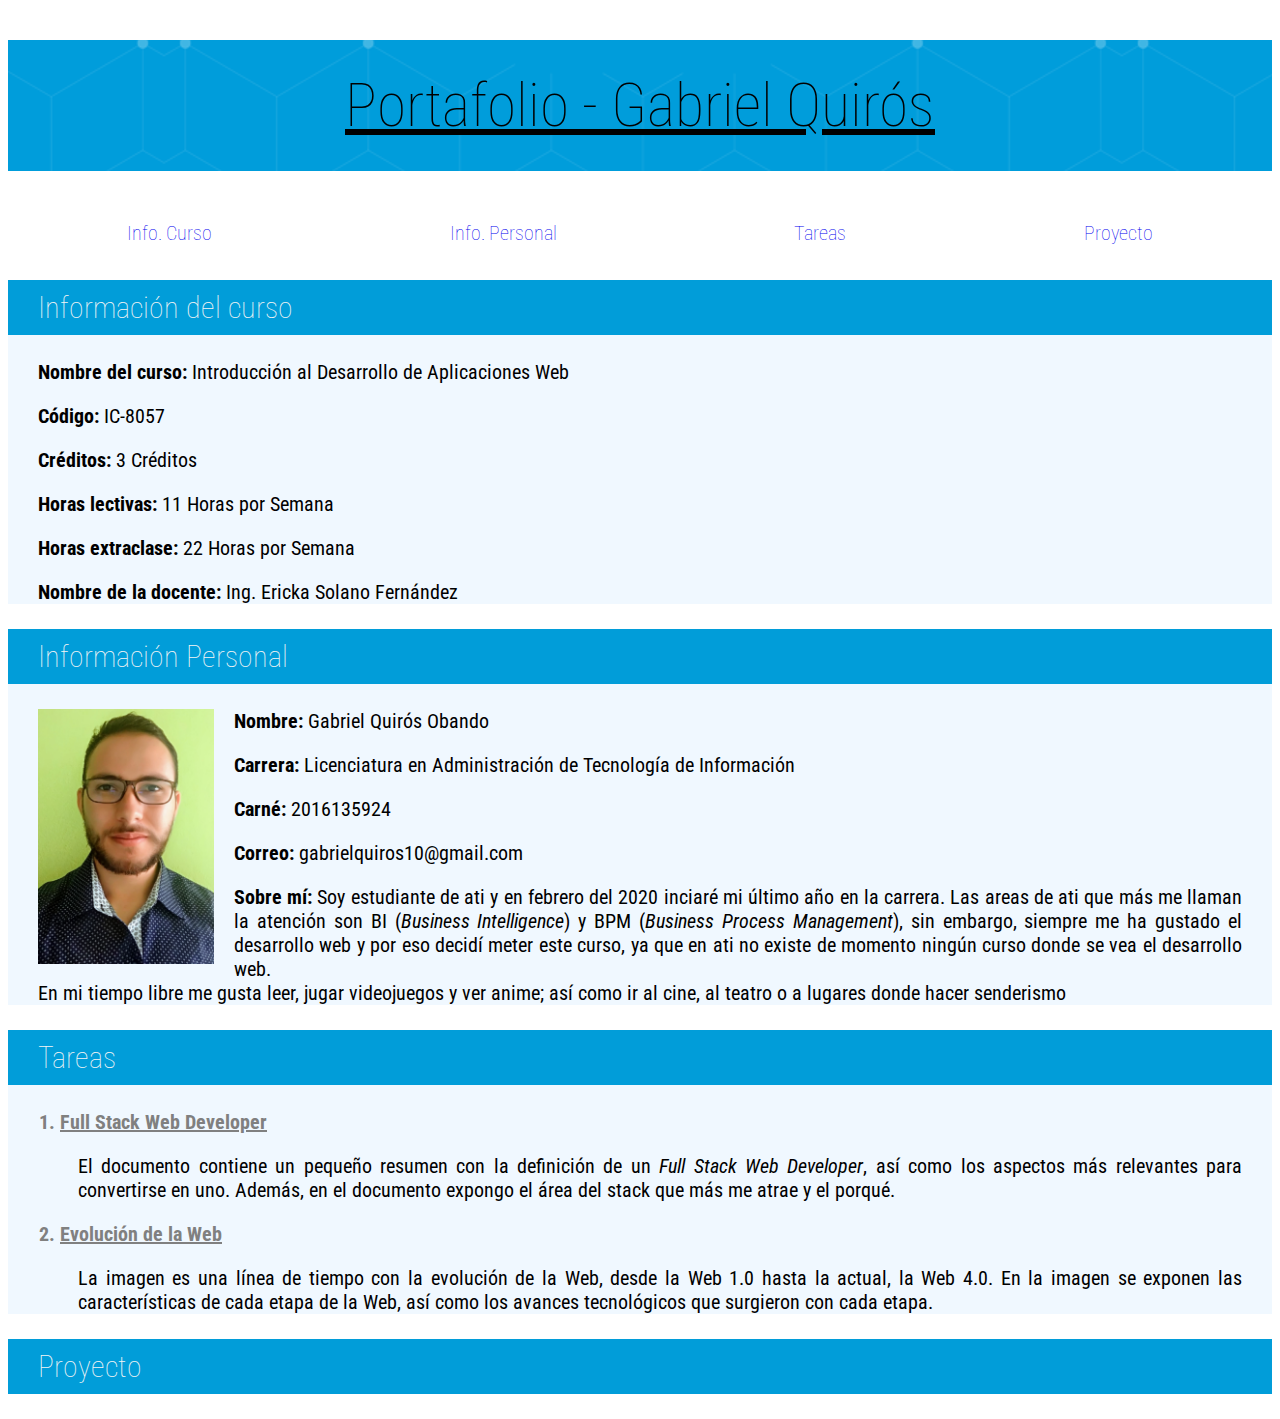
==== index.html @ 035d6caf "Portafolio introducción al desarrollo de aplicaciones web v1" ====
<!DOCTYPE html>
<html lang="es">
<head>
    <meta charset="UTF-8">
    <meta name="viewport" content="width=device-width, initial-scale=1.0">
    <meta http-equiv="X-UA-Compatible" content="ie=edge">
    <title>Portafolio - Gabriel Quirós</title>
    <link rel="stylesheet" href="estilos/secciones.css">
    <link rel="stylesheet" href="estilos/encabezado.css">
    <link rel="stylesheet" href="estilos/barra-navegacion.css">
    <link rel="stylesheet" href="https://fonts.googleapis.com/css?family=Roboto+Condensed:300,400,700&display=swap">
</head>
<body>
    <header>
        <h1>Portafolio - Gabriel Quirós</h1>
    </header>

    <nav>
        <a href="#curso" class="menu">Info. Curso</a>
        <a href="#personal" class="menu">Info. Personal</a>
        <a href="#tareas" class="menu">Tareas</a>
        <a href="#proyecto" class="menu">Proyecto</a>
    </nav>

    <section id="curso">
        <h2>Información del curso</h2>
        <p><b>Nombre del curso: </b>Introducción al Desarrollo de Aplicaciones Web</p>
        <p><b>Código: </b>IC-8057</p>
        <p><b>Créditos: </b>3 Créditos</p>
        <p><b>Horas lectivas: </b>11 Horas por Semana</p>
        <p><b>Horas extraclase: </b>22 Horas por Semana</p>
        <p><b>Nombre de la docente: </b>Ing. Ericka Solano Fernández</p>

    </section>

    <section id="personal">
        <h2>Información Personal</h2>
        <p><img src="imagenes/IMG_20191018_094842.jpg" alt="Foto de Gabriel Quirós" style="float: left; width: 176px; height: 255px; margin-right: 20px;">
        <p><b>Nombre: </b>Gabriel Quirós Obando</p>
        <p><b>Carrera: </b>Licenciatura en Administración de Tecnología de Información</p>
        <p><b>Carné: </b>2016135924</p>
        <p><b>Correo: </b><a href="mailto:gabrielquiros10@gmail.com" style="text-decoration: none; color: black;">gabrielquiros10@gmail.com</a></p>
        <p><b>Sobre mí: </b>Soy estudiante de ati y en febrero del 2020 inciaré mi último año en la carrera. Las areas de ati que más me llaman la atención son BI (<i>Business Intelligence</i>) y BPM (<i>Business Process Management</i>), sin embargo, siempre me ha gustado el desarrollo web y por eso decidí meter este curso, ya que en ati no existe de momento ningún curso donde se vea el desarrollo web.<br>En mi tiempo libre me gusta leer, jugar videojuegos y ver anime; así como ir al cine, al teatro o a lugares donde hacer senderismo</p>
        </p>
    </section>

    <section id="tareas">
        <h2>Tareas</h2>
        <ol>
            <li><a href="documentos/Full Stack Web Developer_Gabriel Quirós.pdf" target="_blank" class="tarea">Full Stack Web Developer</a></li>
                <p>El documento contiene un pequeño resumen con la definición de un <i>Full Stack Web Developer</i>, así como los aspectos más relevantes para convertirse en uno. Además, en el documento expongo el área del stack que más me atrae y el porqué.</p>
            <li><a href="imagenes/Evolución de la Web_Gabriel Quirós.png" target="_blank" class="tarea">Evolución de la Web</a></li>
                <p>La imagen es una línea de tiempo con la evolución de la Web, desde la Web 1.0 hasta la actual, la Web 4.0. En la imagen se exponen las características de cada etapa de la Web, así como los avances tecnológicos que surgieron con cada etapa.</p>
        </ol>
    </section>

    <section id="proyecto">
        <h2>Proyecto</h2>
    </section>

    <footer>
        
    </footer>

</body>
</html>
---- estilos/secciones.css ----
section{
    background-color: aliceblue;
}

h2{
    background-color: #019dd9;
    color: whitesmoke;
    padding: 10px 30px;
    font-family: 'Roboto Condensed', sans-serif;
    font-weight: 100;
    font-size: 30px;
}

p{
    font-family: 'Roboto Condensed', sans-serif;
    font-weight: 400;
    font-size: 20px;
    margin: 10px 30px 20px;
    text-align: justify;
}

li{
    font-family: 'Roboto Condensed', sans-serif;
    font-weight: 700;
    font-size: 20px;
    margin: 10px 12px 20px;
    color: gray;
}

.tarea{
    color: grey;
}
---- estilos/encabezado.css ----
header{
    background-image: url(../imagenes/Background.png);    
}

h1{
    padding: 30px 30px;
    font-family: 'Roboto Condensed', sans-serif;
    font-weight: 100;
    font-size: 60px;
    text-align: center;
    text-decoration: underline;
}
---- estilos/barra-navegacion.css ----
nav{
    display: flex;
    justify-content: space-around;
}

.menu{
    padding: 10px 30px;
    font-family: 'Roboto Condensed', sans-serif;
    font-weight: 100;
    font-size: 20px;
    text-decoration: none;
}
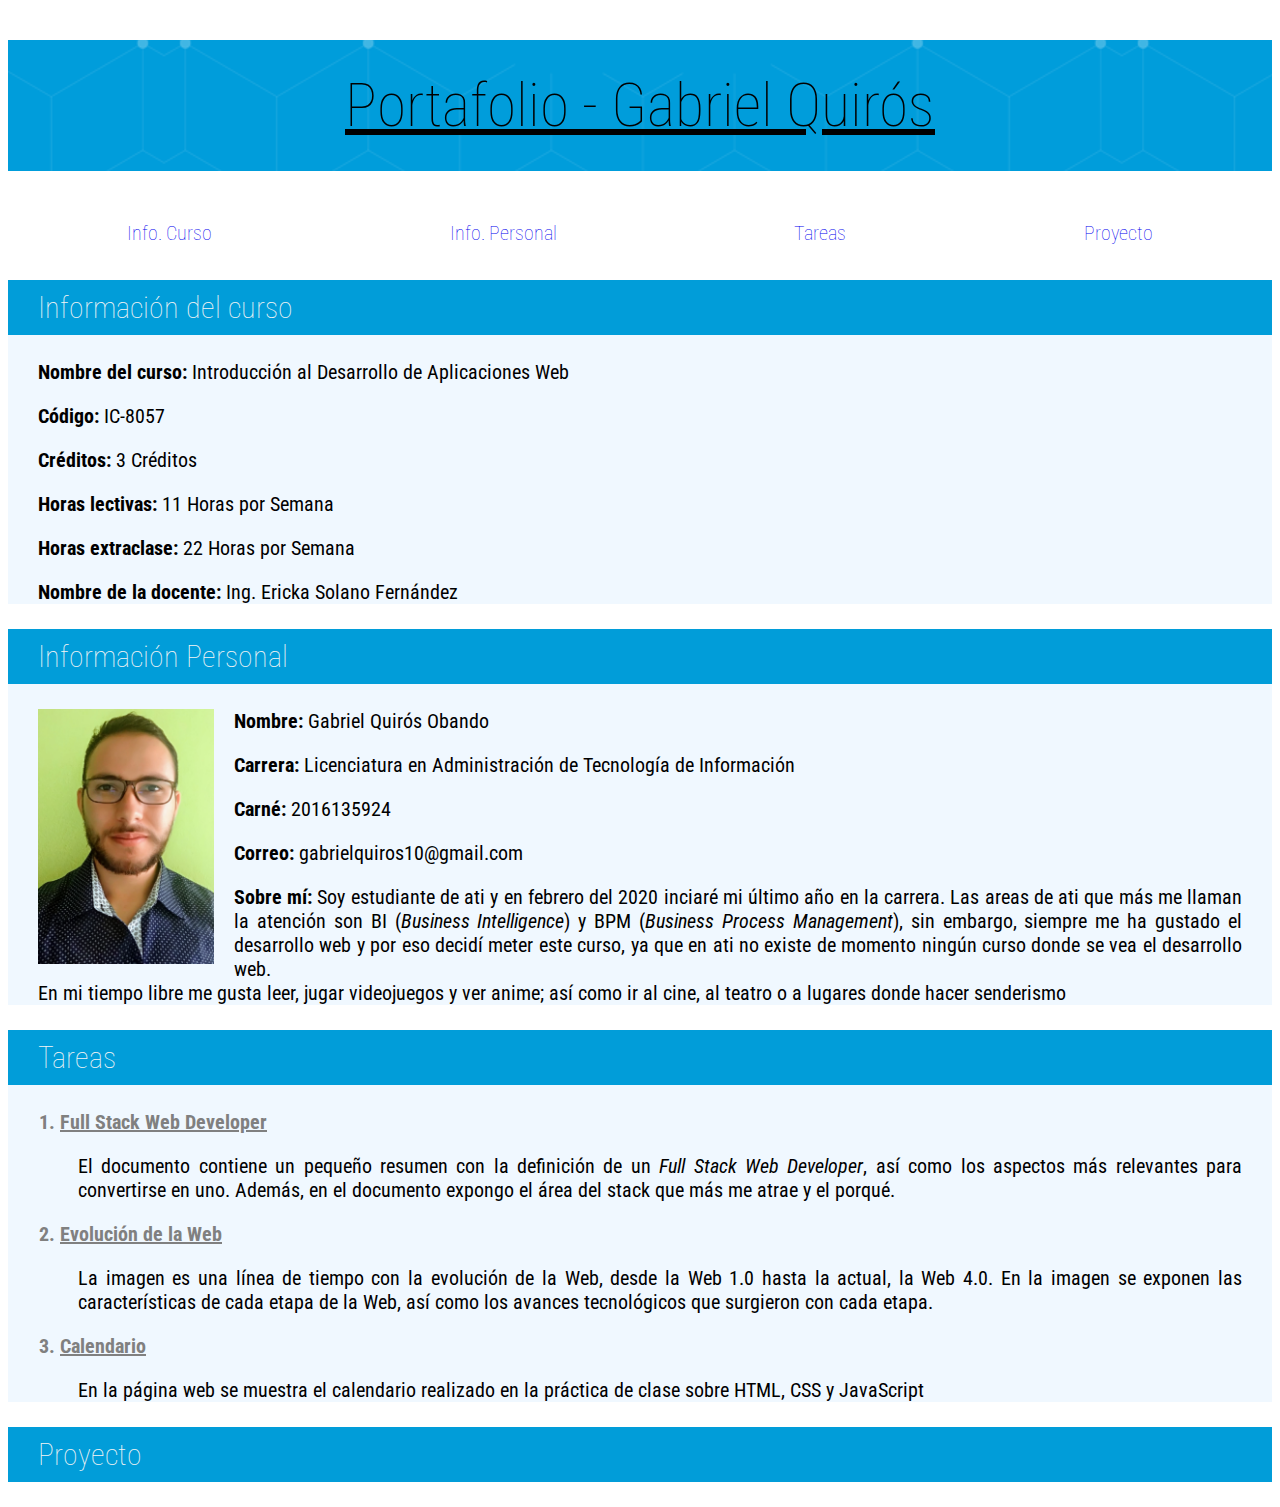
==== commit 5497967e: "PTarea 3 agregada, que consistía en un calendario para practicar HTML, CSS y JavaScript" ====
--- a/index.html
+++ b/index.html
@@ -51,6 +51,8 @@
                 <p>El documento contiene un pequeño resumen con la definición de un <i>Full Stack Web Developer</i>, así como los aspectos más relevantes para convertirse en uno. Además, en el documento expongo el área del stack que más me atrae y el porqué.</p>
             <li><a href="imagenes/Evolución de la Web_Gabriel Quirós.png" target="_blank" class="tarea">Evolución de la Web</a></li>
                 <p>La imagen es una línea de tiempo con la evolución de la Web, desde la Web 1.0 hasta la actual, la Web 4.0. En la imagen se exponen las características de cada etapa de la Web, así como los avances tecnológicos que surgieron con cada etapa.</p>
+            <li><a href="practicas/prCalendario/calendario.html" target="_blank" class="tarea">Calendario</a></li>
+                <p>En la página web se muestra el calendario realizado en la práctica de clase sobre HTML, CSS y JavaScript</p>
         </ol>
     </section>
 
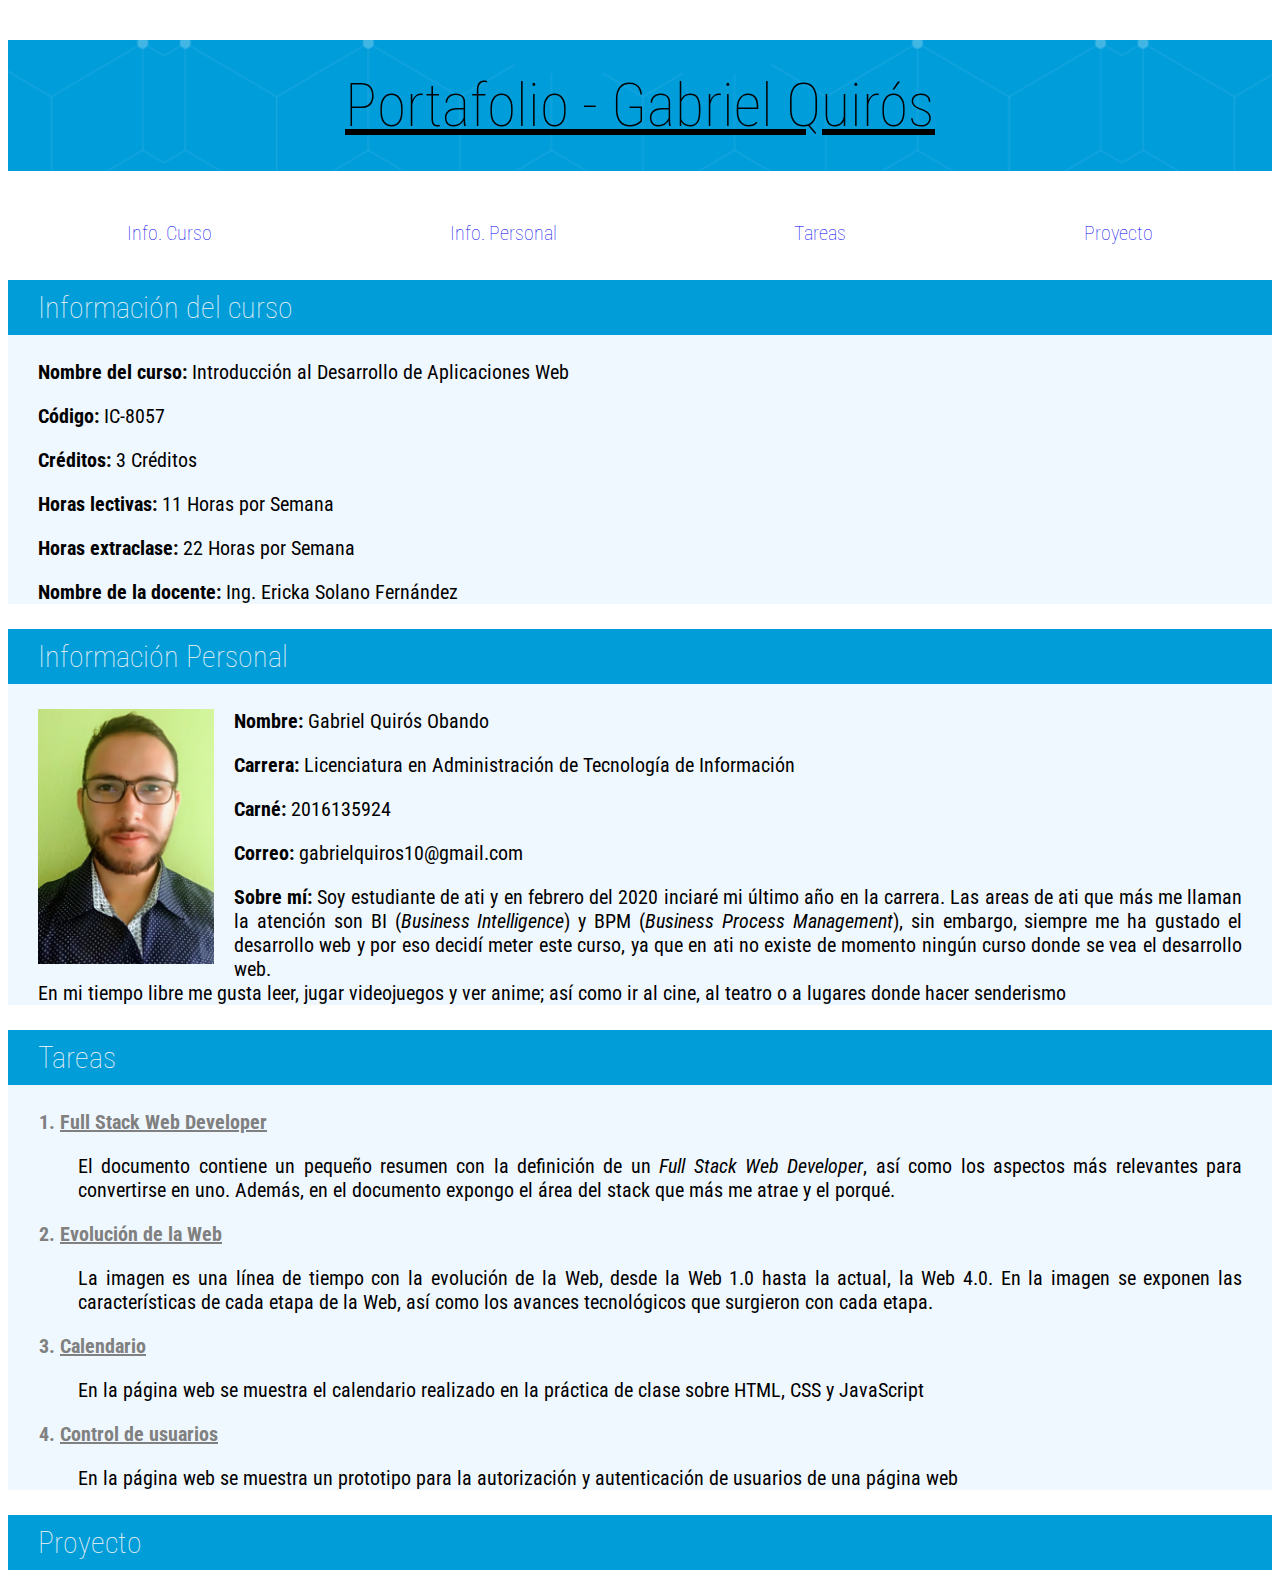
==== commit 0290bd59: "PrÃootipo de autorización y autenticación de usuarios" ====
--- a/index.html
+++ b/index.html
@@ -53,6 +53,8 @@
                 <p>La imagen es una línea de tiempo con la evolución de la Web, desde la Web 1.0 hasta la actual, la Web 4.0. En la imagen se exponen las características de cada etapa de la Web, así como los avances tecnológicos que surgieron con cada etapa.</p>
             <li><a href="practicas/prCalendario/calendario.html" target="_blank" class="tarea">Calendario</a></li>
                 <p>En la página web se muestra el calendario realizado en la práctica de clase sobre HTML, CSS y JavaScript</p>
+            <li><a href="practicas/ControlUsuarios/sign-in.html" target="_blank" class="tarea">Control de usuarios</a></li>
+                <p>En la página web se muestra un prototipo para la autorización y autenticación de usuarios de una página web</p>
         </ol>
     </section>
 
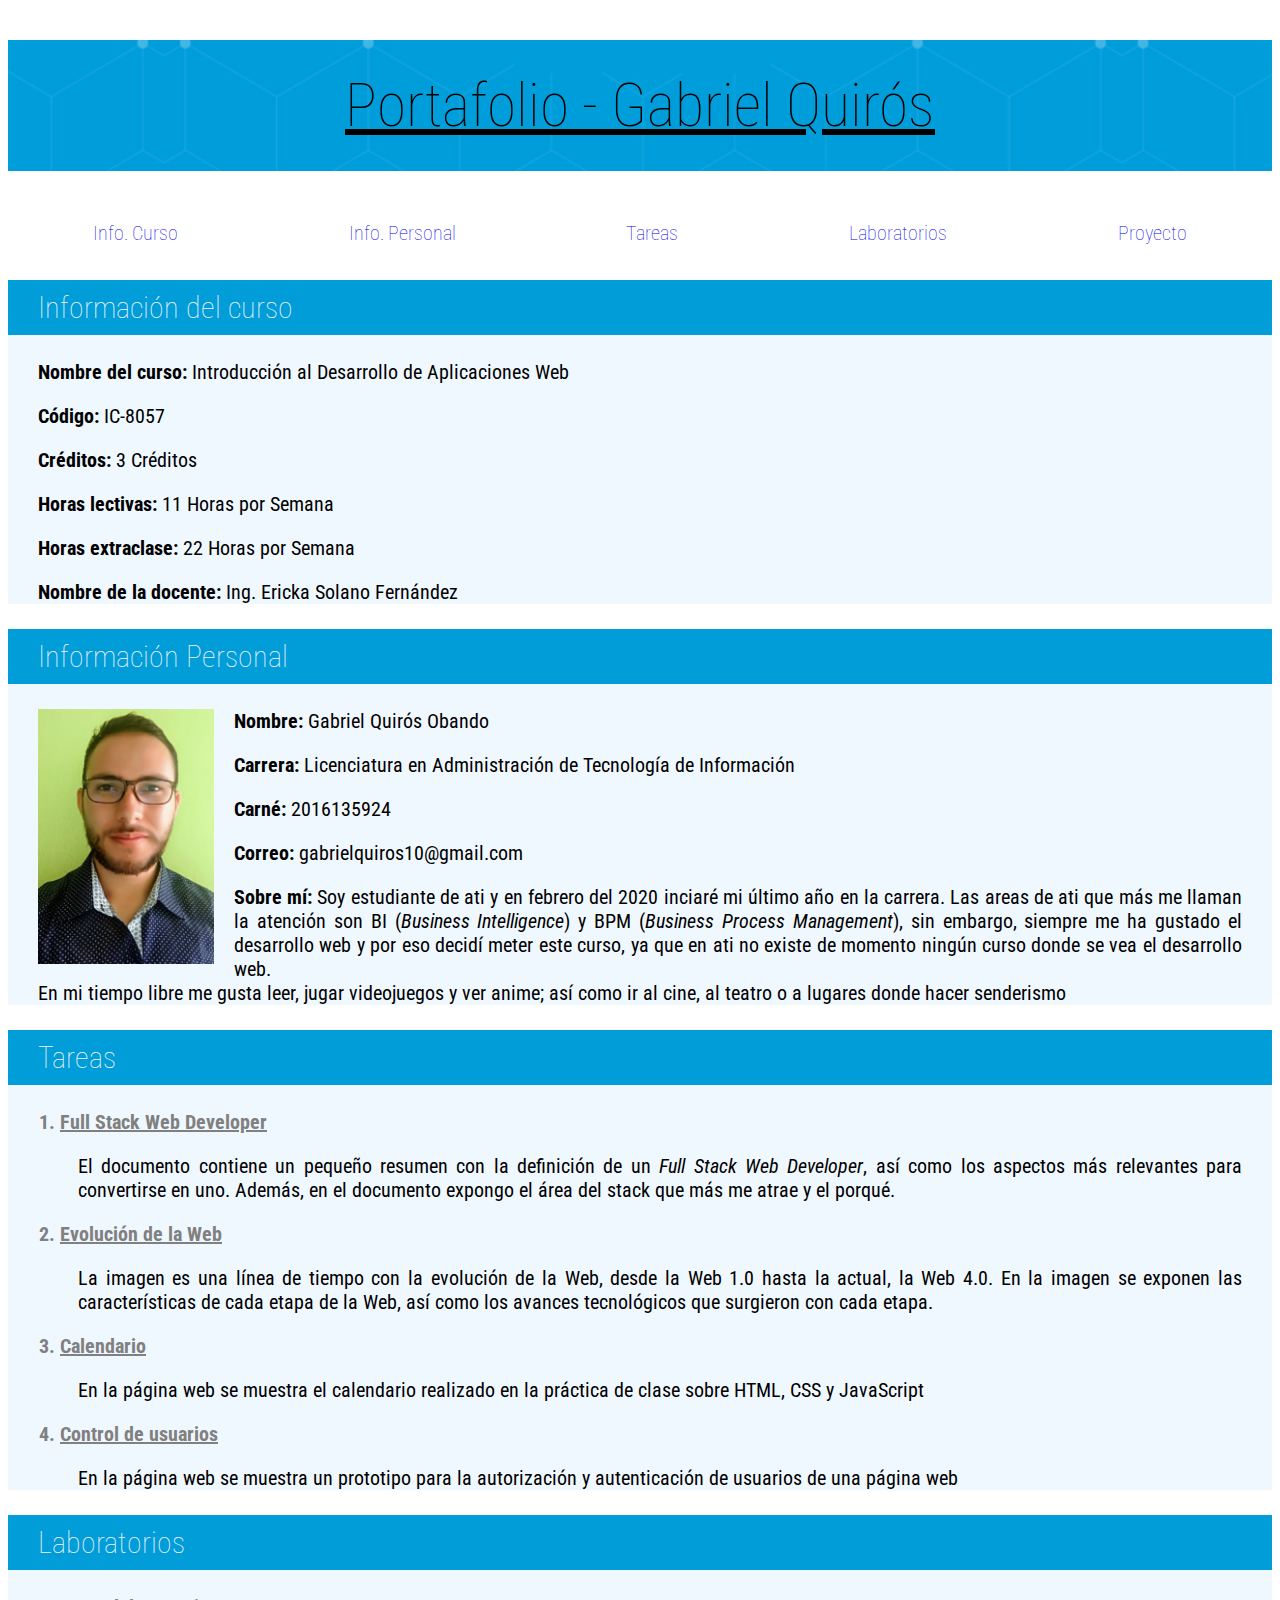
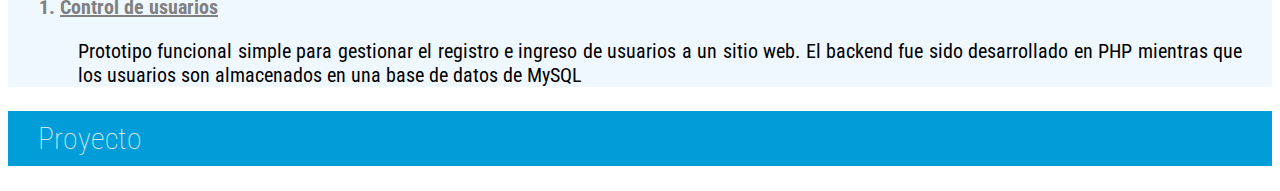
==== commit d1662ce9: "Lab01 Control de Usuarios con PHP y MySQL agregado" ====
--- a/index.html
+++ b/index.html
@@ -1,5 +1,6 @@
 <!DOCTYPE html>
 <html lang="es">
+
 <head>
     <meta charset="UTF-8">
     <meta name="viewport" content="width=device-width, initial-scale=1.0">
@@ -10,6 +11,7 @@
     <link rel="stylesheet" href="estilos/barra-navegacion.css">
     <link rel="stylesheet" href="https://fonts.googleapis.com/css?family=Roboto+Condensed:300,400,700&display=swap">
 </head>
+
 <body>
     <header>
         <h1>Portafolio - Gabriel Quirós</h1>
@@ -19,6 +21,7 @@
         <a href="#curso" class="menu">Info. Curso</a>
         <a href="#personal" class="menu">Info. Personal</a>
         <a href="#tareas" class="menu">Tareas</a>
+        <a href="#laboratorios" class="menu">Laboratorios</a>
         <a href="#proyecto" class="menu">Proyecto</a>
     </nav>
 
@@ -35,26 +38,51 @@
 
     <section id="personal">
         <h2>Información Personal</h2>
-        <p><img src="imagenes/IMG_20191018_094842.jpg" alt="Foto de Gabriel Quirós" style="float: left; width: 176px; height: 255px; margin-right: 20px;">
-        <p><b>Nombre: </b>Gabriel Quirós Obando</p>
-        <p><b>Carrera: </b>Licenciatura en Administración de Tecnología de Información</p>
-        <p><b>Carné: </b>2016135924</p>
-        <p><b>Correo: </b><a href="mailto:gabrielquiros10@gmail.com" style="text-decoration: none; color: black;">gabrielquiros10@gmail.com</a></p>
-        <p><b>Sobre mí: </b>Soy estudiante de ati y en febrero del 2020 inciaré mi último año en la carrera. Las areas de ati que más me llaman la atención son BI (<i>Business Intelligence</i>) y BPM (<i>Business Process Management</i>), sin embargo, siempre me ha gustado el desarrollo web y por eso decidí meter este curso, ya que en ati no existe de momento ningún curso donde se vea el desarrollo web.<br>En mi tiempo libre me gusta leer, jugar videojuegos y ver anime; así como ir al cine, al teatro o a lugares donde hacer senderismo</p>
+        <p><img src="imagenes/IMG_20191018_094842.jpg" alt="Foto de Gabriel Quirós"
+                style="float: left; width: 176px; height: 255px; margin-right: 20px;">
+            <p><b>Nombre: </b>Gabriel Quirós Obando</p>
+            <p><b>Carrera: </b>Licenciatura en Administración de Tecnología de Información</p>
+            <p><b>Carné: </b>2016135924</p>
+            <p><b>Correo: </b><a href="mailto:gabrielquiros10@gmail.com"
+                    style="text-decoration: none; color: black;">gabrielquiros10@gmail.com</a></p>
+            <p><b>Sobre mí: </b>Soy estudiante de ati y en febrero del 2020 inciaré mi último año en la carrera. Las
+                areas de ati que más me llaman la atención son BI (<i>Business Intelligence</i>) y BPM (<i>Business
+                    Process Management</i>), sin embargo, siempre me ha gustado el desarrollo web y por eso decidí meter
+                este curso, ya que en ati no existe de momento ningún curso donde se vea el desarrollo web.<br>En mi
+                tiempo libre me gusta leer, jugar videojuegos y ver anime; así como ir al cine, al teatro o a lugares
+                donde hacer senderismo</p>
         </p>
     </section>
 
     <section id="tareas">
         <h2>Tareas</h2>
         <ol>
-            <li><a href="documentos/Full Stack Web Developer_Gabriel Quirós.pdf" target="_blank" class="tarea">Full Stack Web Developer</a></li>
-                <p>El documento contiene un pequeño resumen con la definición de un <i>Full Stack Web Developer</i>, así como los aspectos más relevantes para convertirse en uno. Además, en el documento expongo el área del stack que más me atrae y el porqué.</p>
-            <li><a href="imagenes/Evolución de la Web_Gabriel Quirós.png" target="_blank" class="tarea">Evolución de la Web</a></li>
-                <p>La imagen es una línea de tiempo con la evolución de la Web, desde la Web 1.0 hasta la actual, la Web 4.0. En la imagen se exponen las características de cada etapa de la Web, así como los avances tecnológicos que surgieron con cada etapa.</p>
+            <li><a href="documentos/Full Stack Web Developer_Gabriel Quirós.pdf" target="_blank" class="tarea">Full
+                    Stack Web Developer</a></li>
+            <p>El documento contiene un pequeño resumen con la definición de un <i>Full Stack Web Developer</i>, así
+                como los aspectos más relevantes para convertirse en uno. Además, en el documento expongo el área del
+                stack que más me atrae y el porqué.</p>
+            <li><a href="imagenes/Evolución de la Web_Gabriel Quirós.png" target="_blank" class="tarea">Evolución de la
+                    Web</a></li>
+            <p>La imagen es una línea de tiempo con la evolución de la Web, desde la Web 1.0 hasta la actual, la Web
+                4.0. En la imagen se exponen las características de cada etapa de la Web, así como los avances
+                tecnológicos que surgieron con cada etapa.</p>
             <li><a href="practicas/prCalendario/calendario.html" target="_blank" class="tarea">Calendario</a></li>
-                <p>En la página web se muestra el calendario realizado en la práctica de clase sobre HTML, CSS y JavaScript</p>
-            <li><a href="practicas/ControlUsuarios/sign-in.html" target="_blank" class="tarea">Control de usuarios</a></li>
-                <p>En la página web se muestra un prototipo para la autorización y autenticación de usuarios de una página web</p>
+            <p>En la página web se muestra el calendario realizado en la práctica de clase sobre HTML, CSS y JavaScript
+            </p>
+            <li><a href="practicas/ControlUsuarios/sign-in.html" target="_blank" class="tarea">Control de usuarios</a>
+            </li>
+            <p>En la página web se muestra un prototipo para la autorización y autenticación de usuarios de una página
+                web</p>
+        </ol>
+    </section>
+
+    <section id="laboratorios">
+        <h2>Laboratorios</h2>
+        <ol>
+            <li><a href="https://controlusuariosgquiros.000webhostapp.com/index.php" target="_blank"
+                    class="tarea">Control de usuarios</a></li>
+            <p>Prototipo funcional simple para gestionar el registro e ingreso de usuarios a un sitio web. El backend fue sido desarrollado en PHP mientras que los usuarios son almacenados en una base de datos de MySQL</p>
         </ol>
     </section>
 
@@ -63,8 +91,9 @@
     </section>
 
     <footer>
-        
+
     </footer>
 
 </body>
+
 </html>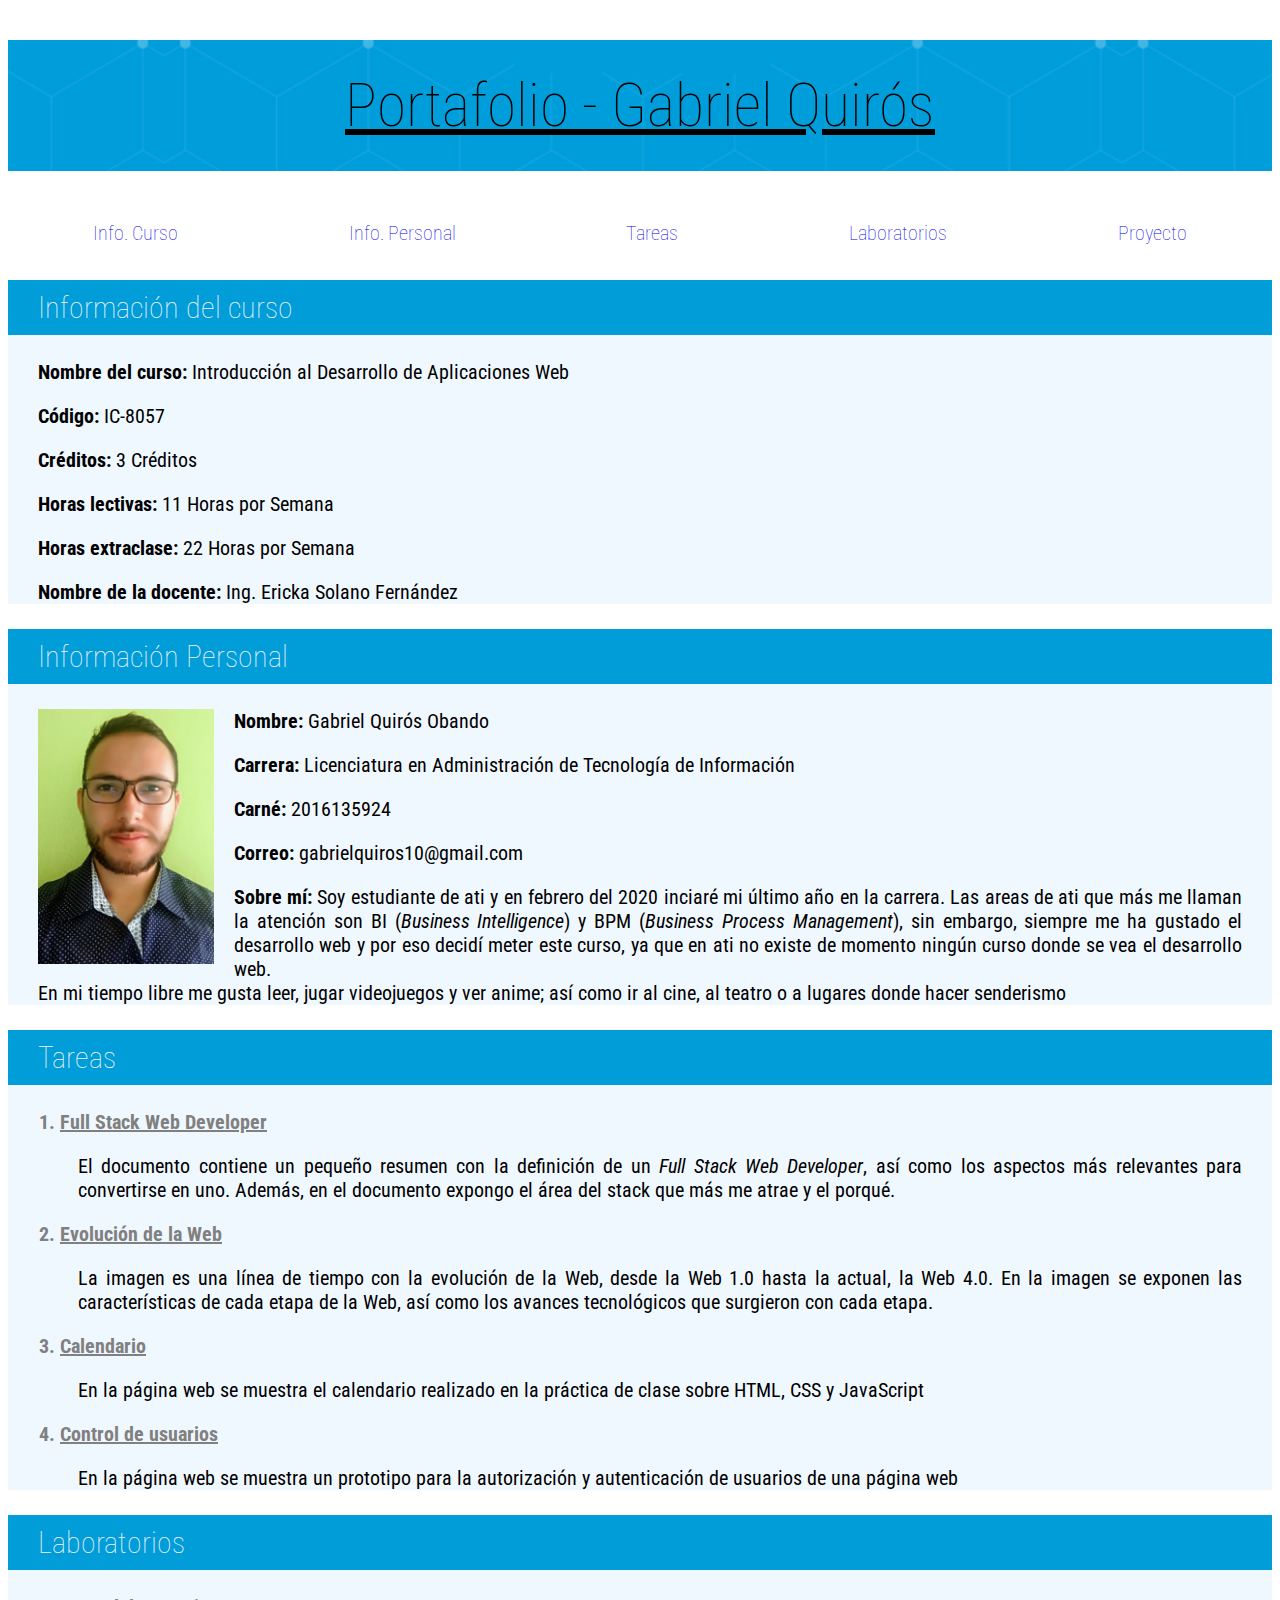
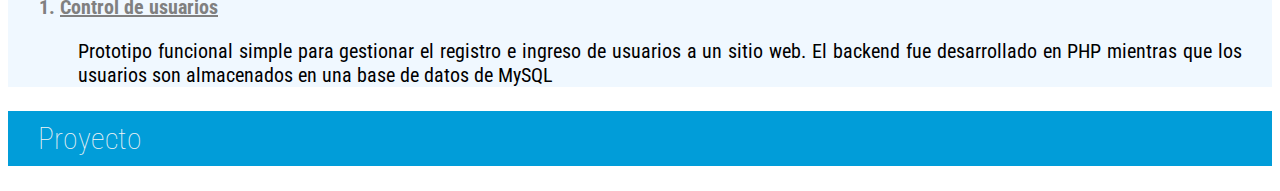
==== commit b6f7bc37: "Index actualizado" ====
--- a/index.html
+++ b/index.html
@@ -82,7 +82,7 @@
         <ol>
             <li><a href="https://controlusuariosgquiros.000webhostapp.com/index.php" target="_blank"
                     class="tarea">Control de usuarios</a></li>
-            <p>Prototipo funcional simple para gestionar el registro e ingreso de usuarios a un sitio web. El backend fue sido desarrollado en PHP mientras que los usuarios son almacenados en una base de datos de MySQL</p>
+            <p>Prototipo funcional simple para gestionar el registro e ingreso de usuarios a un sitio web. El backend fue desarrollado en PHP mientras que los usuarios son almacenados en una base de datos de MySQL</p>
         </ol>
     </section>
 
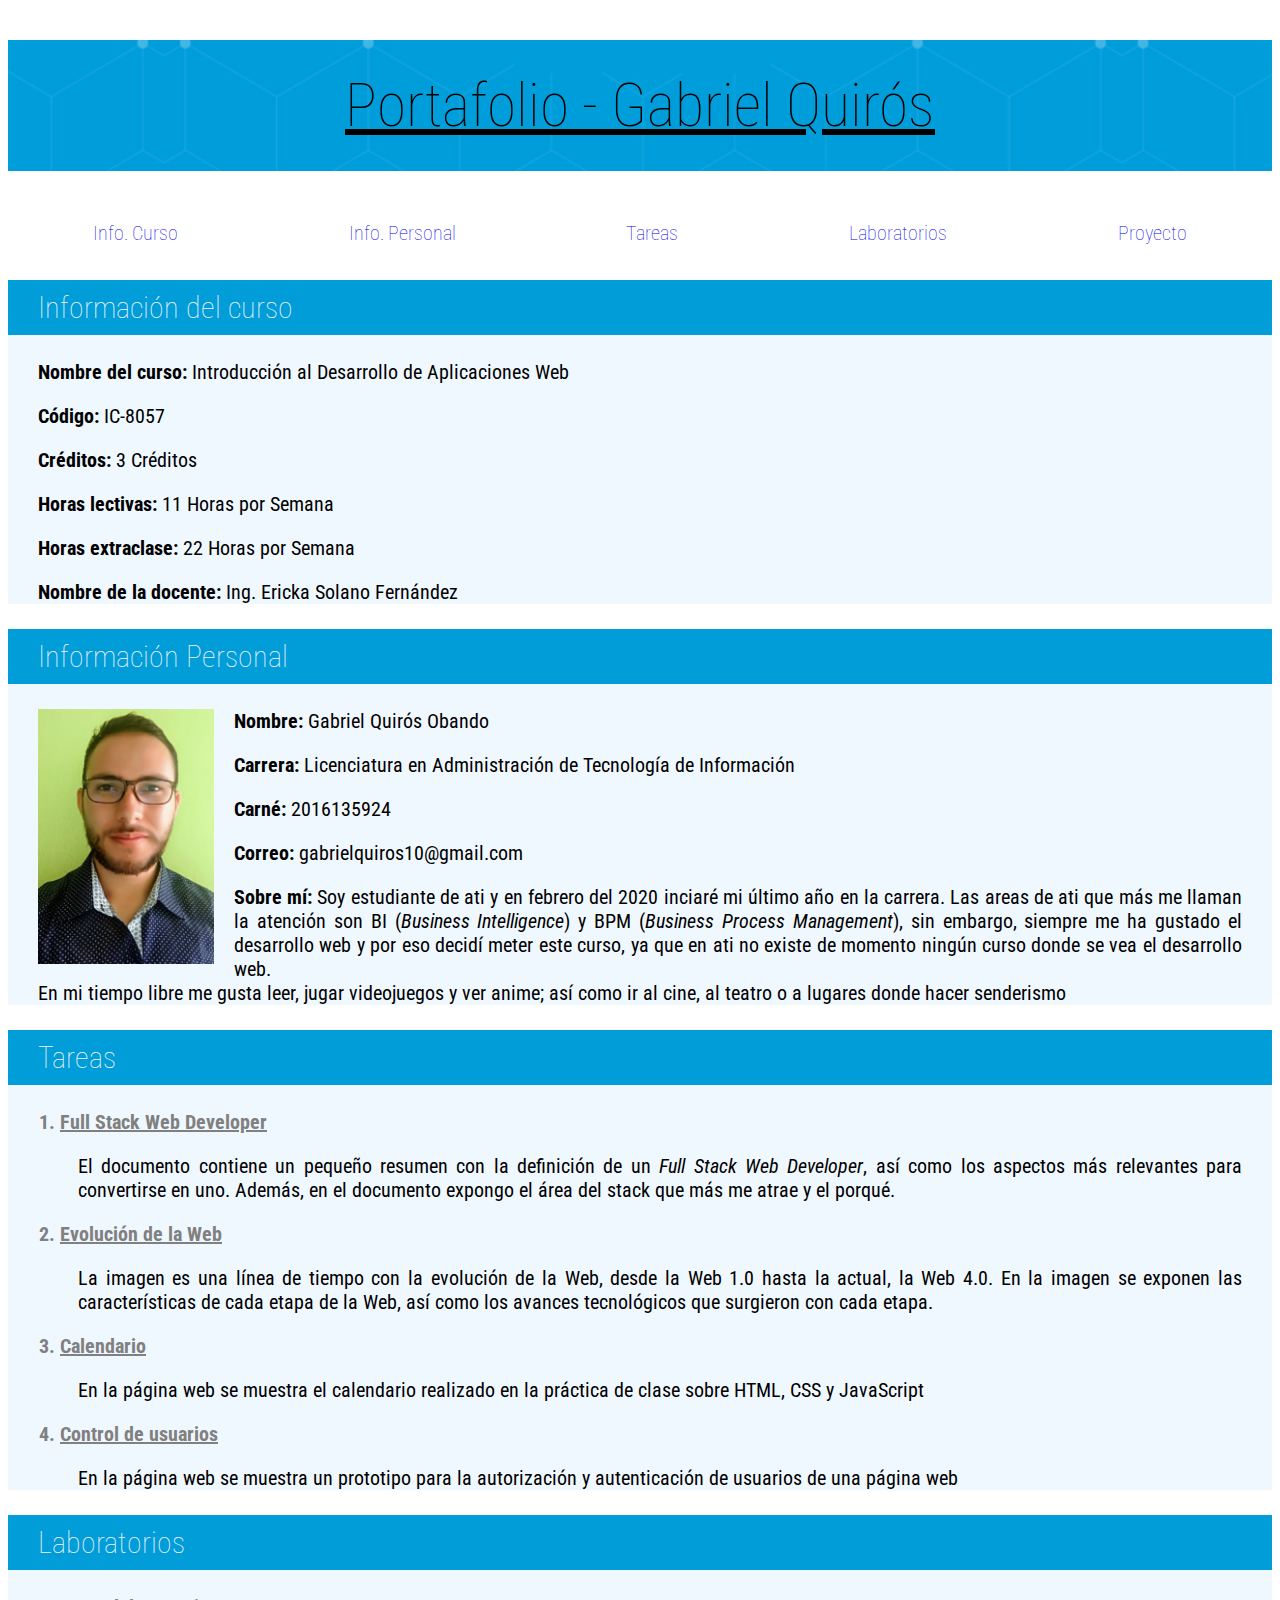
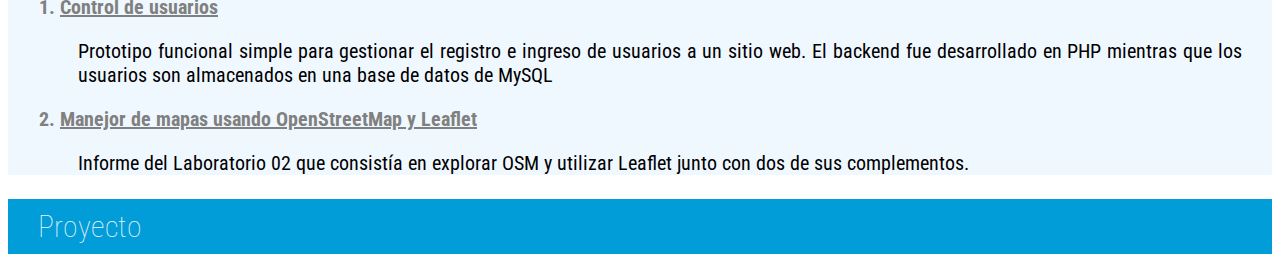
==== commit c5ae1c63: "Informe de laboratorio 2 agregado" ====
--- a/index.html
+++ b/index.html
@@ -83,6 +83,9 @@
             <li><a href="https://controlusuariosgquiros.000webhostapp.com/index.php" target="_blank"
                     class="tarea">Control de usuarios</a></li>
             <p>Prototipo funcional simple para gestionar el registro e ingreso de usuarios a un sitio web. El backend fue desarrollado en PHP mientras que los usuarios son almacenados en una base de datos de MySQL</p>
+            <li><a href="/laboratorios/Lab02 - ManejoMapas/MANEJO DE MAPAS EN PÁGINAS WEB USANDO OPENSTREETMAP Y LEAFLET_Gabriel Quirpós.pdf" target="_blank"
+                    class="tarea">Manejor de mapas usando OpenStreetMap y Leaflet</a></li>
+            <p>Informe del Laboratorio 02 que consistía en explorar OSM y utilizar Leaflet junto con dos de sus complementos.</p>
         </ol>
     </section>
 
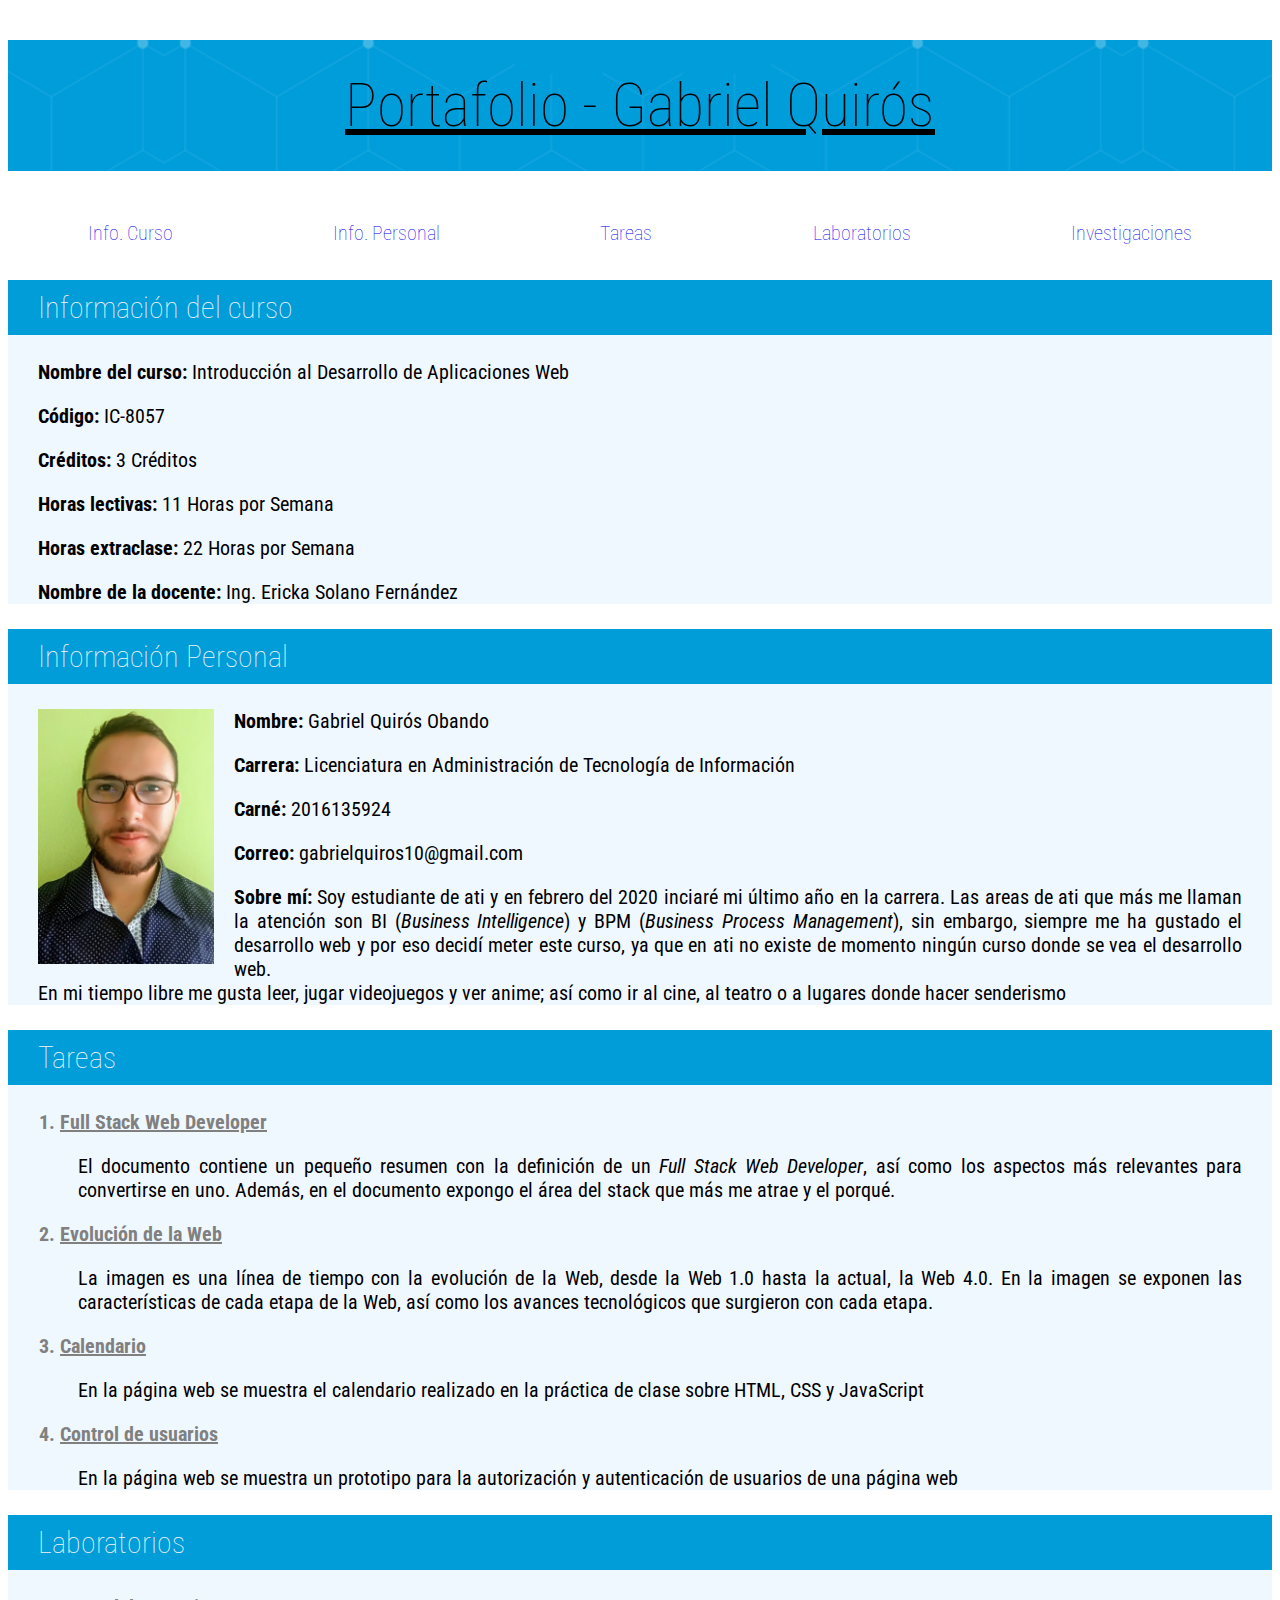
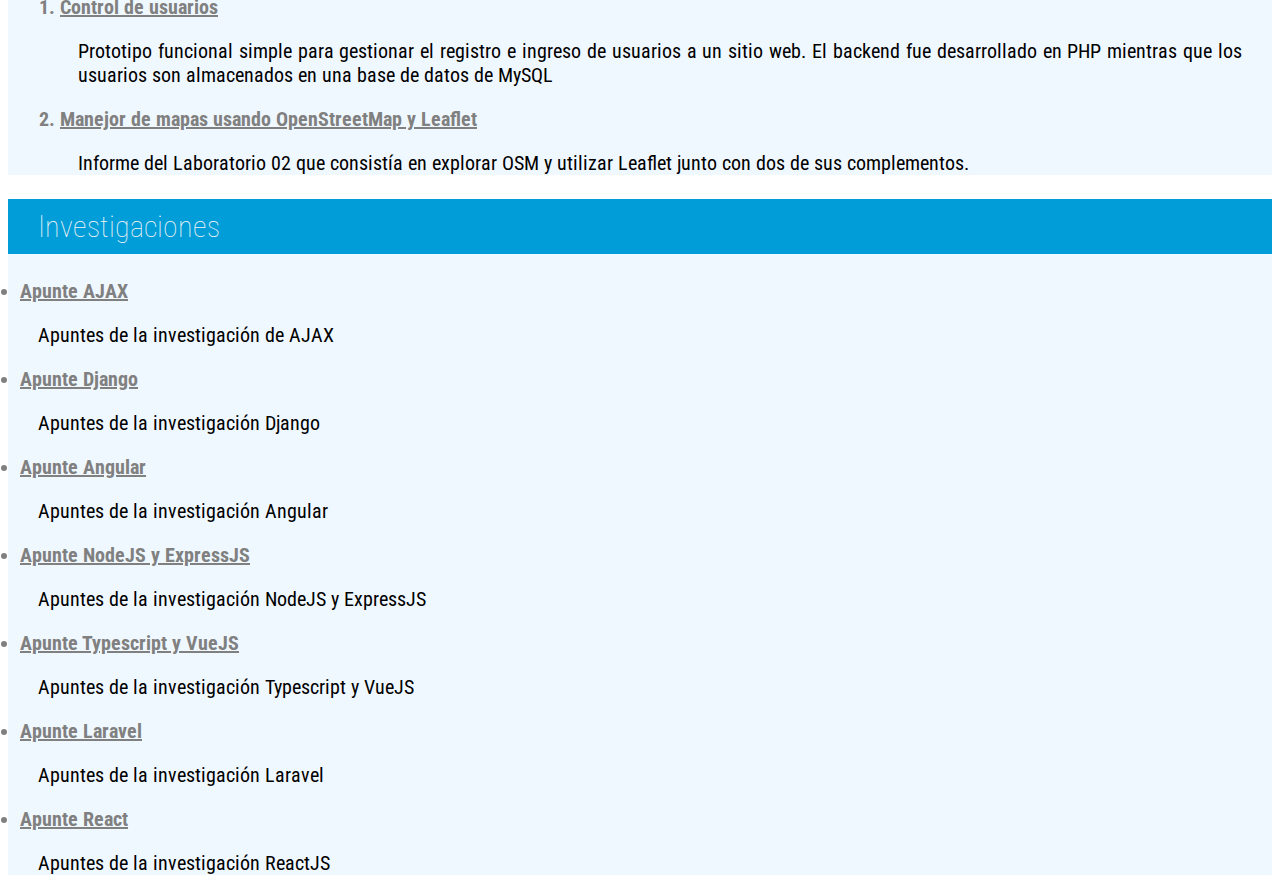
==== commit 1bcb8925: "Apuntes de las investigaciones agregadas" ====
--- a/index.html
+++ b/index.html
@@ -22,7 +22,7 @@
         <a href="#personal" class="menu">Info. Personal</a>
         <a href="#tareas" class="menu">Tareas</a>
         <a href="#laboratorios" class="menu">Laboratorios</a>
-        <a href="#proyecto" class="menu">Proyecto</a>
+        <a href="#investigaciones" class="menu">Investigaciones</a>
     </nav>
 
     <section id="curso">
@@ -89,8 +89,29 @@
         </ol>
     </section>
 
-    <section id="proyecto">
-        <h2>Proyecto</h2>
+    <section id="investigaciones">
+        <h2>Investigaciones</h2>
+        <li><a href="documentos/Apunte_AJAX_Gabriel_Quirós.pdf" target="_blank" class="tarea">Apunte AJAX</a>
+        </li>
+        <p>Apuntes de la investigación de AJAX</p>
+        <li><a href="documentos/Apunte_Django_Gabriel_Quirós.pdf" target="_blank" class="tarea">Apunte Django</a>
+        </li>
+        <p>Apuntes de la investigación Django</p>
+        <li><a href="documentos/Apunte_Angular_Gabriel_Quirós.pdf" target="_blank" class="tarea">Apunte Angular</a>
+        </li>
+        <p>Apuntes de la investigación Angular</p>
+        <li><a href="documentos/Apunte_NodeJS_y_ExpressJS.pdf" target="_blank" class="tarea">Apunte NodeJS y ExpressJS</a>
+        </li>
+        <p>Apuntes de la investigación NodeJS y ExpressJS</p>
+        <li><a href="documentos/Apunte VueJS y Typescript.pdf" target="_blank" class="tarea">Apunte Typescript y VueJS</a>
+        </li>
+        <p>Apuntes de la investigación Typescript y VueJS</p>
+        <li><a href="documentos/Apunte_Laravel.pdf" target="_blank" class="tarea">Apunte Laravel</a>
+        </li>
+        <p>Apuntes de la investigación Laravel</p>
+        <li><a href="documentos/Apunte_React.pdf" target="_blank" class="tarea">Apunte React</a>
+        </li>
+        <p>Apuntes de la investigación ReactJS</p>
     </section>
 
     <footer>
